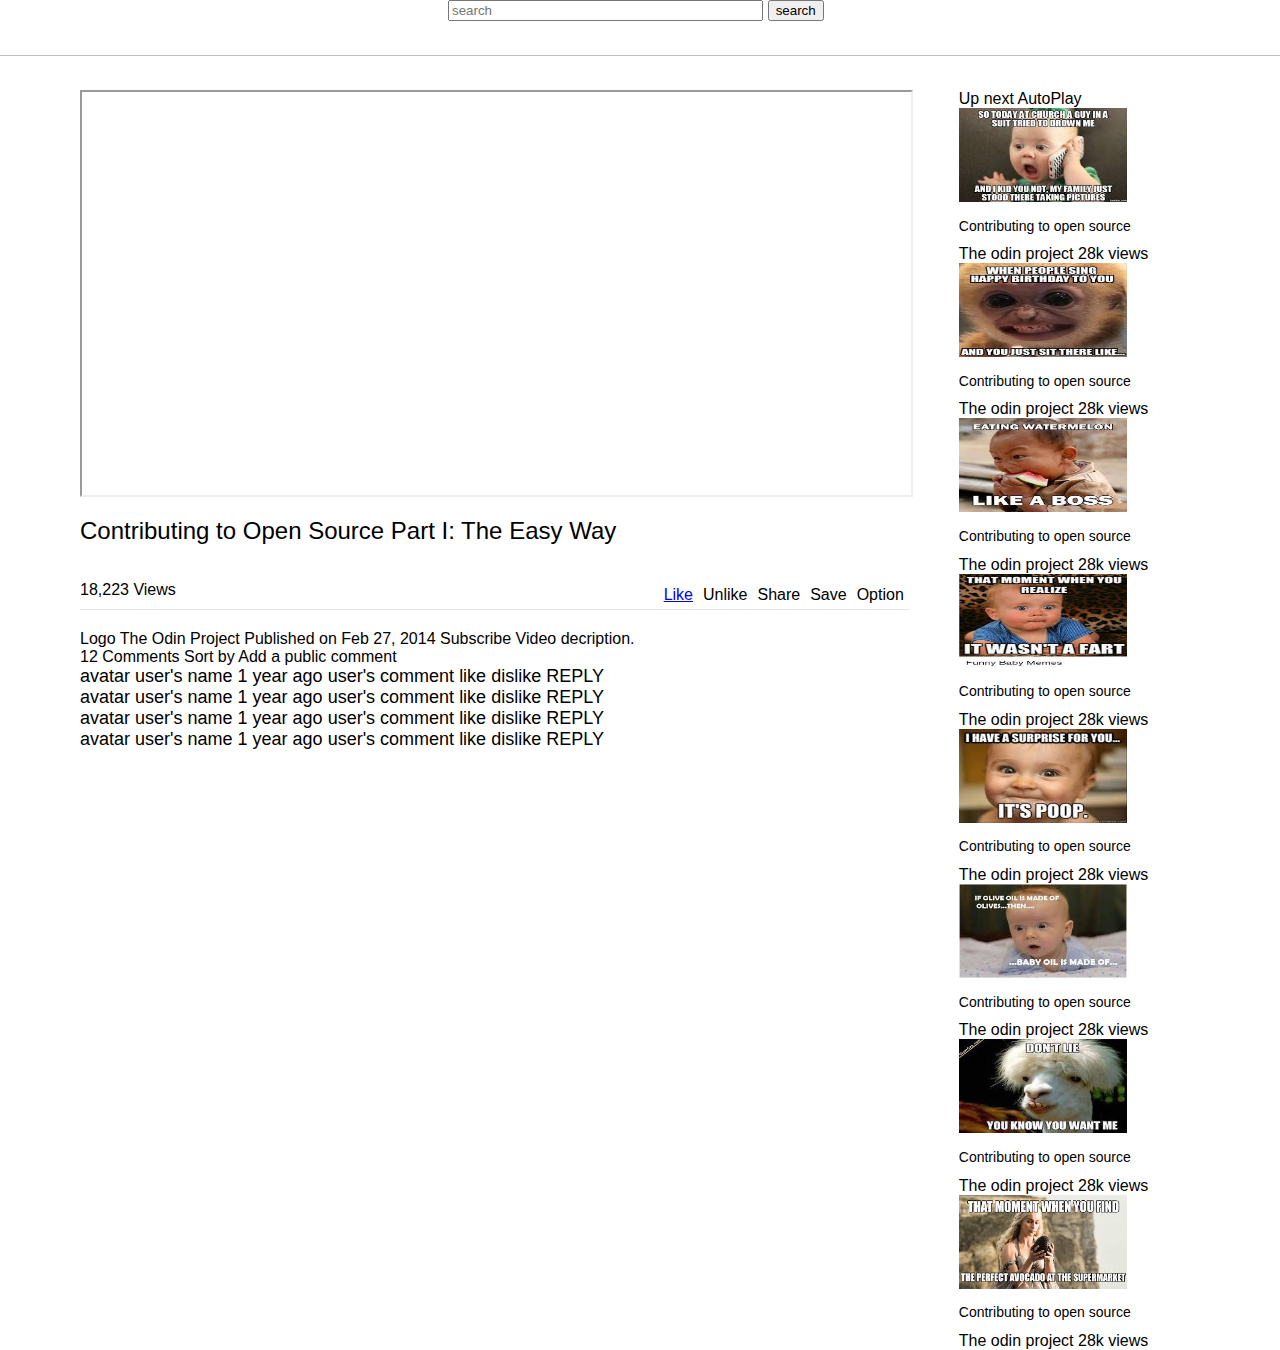
==== index.html @ 765192f0 "styling video title and options section" ====
<!DOCTYPE html>
<html lang="en">
    <head>
		<title>Youtube demo</title>
		<link rel="stylesheet" type="text/css" href="css/style.css"> 
	</head>
    <body>
    	<nav class="navbar">
			<div class="search"> 

			<input type="text" class="search-id" placeholder="search">
			<input type="button" value="search" class="search-button">

			</div>
		</nav>
    	<div class="container">
    		<div class="left">
		    	<div class="video">
					<iframe width="100%" height="403"
					src="https://www.youtube.com/embed/V74l_zS1x8E">
					</iframe>
				</div>
						
		    	<div class="comments">
		    		<div class="below-video">
		    			<h1 class="video-title">Contributing to Open Source Part I: The Easy Way</h1>
		    			<div class="views-and-options">
		    				<span class="views">18,223 Views</span>

		    				<span class="more-options-button options-button">Option</span>
		    				<span class="save-button options-button">Save</span>
		    				<span class="share-button options-button">Share</span>
		    				<span class="dislike-button options-button">Unlike</span>
		    				<span class="like-button options-button"><a href="#">Like</a></span>
		    			</div>
		    			<div class="description">
		    				<span class="author-logo">Logo</span>
		    				<span class="author-name">The Odin Project</span>
		    				<span class="publish-date">Published on Feb 27, 2014</span>
		    				<span class="subscribe-button">Subscribe</span>
		    				<span class="video-description">Video decription.</span>
		    				 <span class="show-more-or-less-button"></span>
		    			</div>
		    			<div class="comments-section">
		    				<div>
		    					<span class="number-of-comments">12 Comments</span>
		    					<span class="sort-by-button">Sort by</span>
		    					<span class="comment-box">Add a public comment</span>
		    				</div>
		    				<div>
		    					<div class="comment">
		    						<span class="user-avatar">avatar</span>
		    						<span class="user-name">user's name</span>
		    						<span class="comment-date">1 year ago</span>
		    						<span class="user-comment">user's comment</span>
									<span class="comment-like-button">like</span>
									<span class="comment-dislike-button">dislike</span>
									<span class="comment-reply-button">REPLY</span>
		    					</div>
		    					<div class="comment">
		    						<span class="user-avatar">avatar</span>
		    						<span class="user-name">user's name</span>
		    						<span class="comment-date">1 year ago</span>
		    						<span class="user-comment">user's comment</span>
									<span class="comment-like-button">like</span>
									<span class="comment-dislike-button">dislike</span>
									<span class="comment-reply-button">REPLY</span>
		    					</div>
		    					<div class="comment">
		    						<span class="user-avatar">avatar</span>
		    						<span class="user-name">user's name</span>
		    						<span class="comment-date">1 year ago</span>
		    						<span class="user-comment">user's comment</span>
									<span class="comment-like-button">like</span>
									<span class="comment-dislike-button">dislike</span>
									<span class="comment-reply-button">REPLY</span>
		    					</div>
		    					<div class="comment">
		    						<span class="user-avatar">avatar</span>
		    						<span class="user-name">user's name</span>
		    						<span class="comment-date">1 year ago</span>
		    						<span class="user-comment">user's comment</span>
									<span class="comment-like-button">like</span>
									<span class="comment-dislike-button">dislike</span>
									<span class="comment-reply-button">REPLY</span>
		    					</div>
		    				</div>
		    			</div>
		    		</div>
				</div>
			</div>

			<div class="right">
		    	<div class="next-video">
					<div class="next-video-control">
						<span>Up next</span>
						<span>AutoPlay</span>
					</div>
					<div class="next-video-text">
						<img src="./images/pic1.jpg" alt="">
						<h2>Contributing to open source </h2>
						<span>The odin project</span>
						<span>28k views</span>
					</div>
		    	</div>
		    	<div class="more-videos">
					<div class="one-more-video">
						<img src="./images/pic2.jpg" alt="">
						<h2>Contributing to open source </h2>
						<span>The odin project</span>
						<span>28k views</span>
					</div>
					<div class="one-more-video">
						<img src="./images/pic3.jpg" alt="">
						<h2>Contributing to open source </h2>
						<span>The odin project</span>
						<span>28k views</span>
					</div>
					<div class="one-more-video">
						<img src="./images/pic4.jpg" alt="">
						<h2>Contributing to open source </h2>
						<span>The odin project</span>
						<span>28k views</span>
					</div>
					<div class="one-more-video">
						<img src="./images/pic5.jpg" alt="">
						<h2>Contributing to open source </h2>
						<span>The odin project</span>
						<span>28k views</span>
					</div>
					<div class="one-more-video">
						<img src="./images/pic6.jpg" alt="">
						<h2>Contributing to open source </h2>
						<span>The odin project</span>
						<span>28k views</span>
					</div>
					<div class="one-more-video">
						<img src="./images/pic7.jpg" alt="">
						<h2>Contributing to open source </h2>
						<span>The odin project</span>
						<span>28k views</span>
					</div>
					<div class="one-more-video">
						<img src="./images/pic8.jpg" alt="">
						<h2>Contributing to open source </h2>
						<span>The odin project</span>
						<span>28k views</span>
					</div>
					
				</div>
			</div>
    	</div>
    </body>
</html>
---- css/style.css ----
body {
	margin: 0;
    font-family: Roboto, Arial, sans-serif;
}

.navbar {
    background-color: white;
    position: fixed;
    top: 0;
    height: 55px;
    width: 100%;
    border-bottom: silver 1px solid;

}

.video {
    margin-top: 90px;
    width: 100%;
}

.left {
    width: 74%;
    float: left;
}

.container {
    margin: 0px 80px;
    background: grey;
}
.container > section , .container > div {
}

.search {
    margin: 0 auto;
    width: 30%
}

.search-id {
    width: 80%;
}

.right{
    width: 20%;
    float: left;
    margin-top: 90px;
    margin-left: 50px;
}

.right img {
    width: 168px;
    height: 94px;
}

.right h2 {
    font-size: 14px;
    font-weight: 500;
}

.comments {
    width: 100%;
    float: left;
}

.next-video {
    width: 500px;

}

.video-title {
    font-size: 24px;
    font-weight: 400;
}

.comment {
    font-size: 18px;
    
}

.views-and-options {
    padding: 20px 0 8px 0;
    margin-bottom: 20px;
    clear: both;
    border-bottom: 1px solid rgba(0,0,0,0.10);
    display: block;
    height: 20px;
}

.views {
    float: left;
}

.options-button {
    float: right;
    margin: 5px;
}
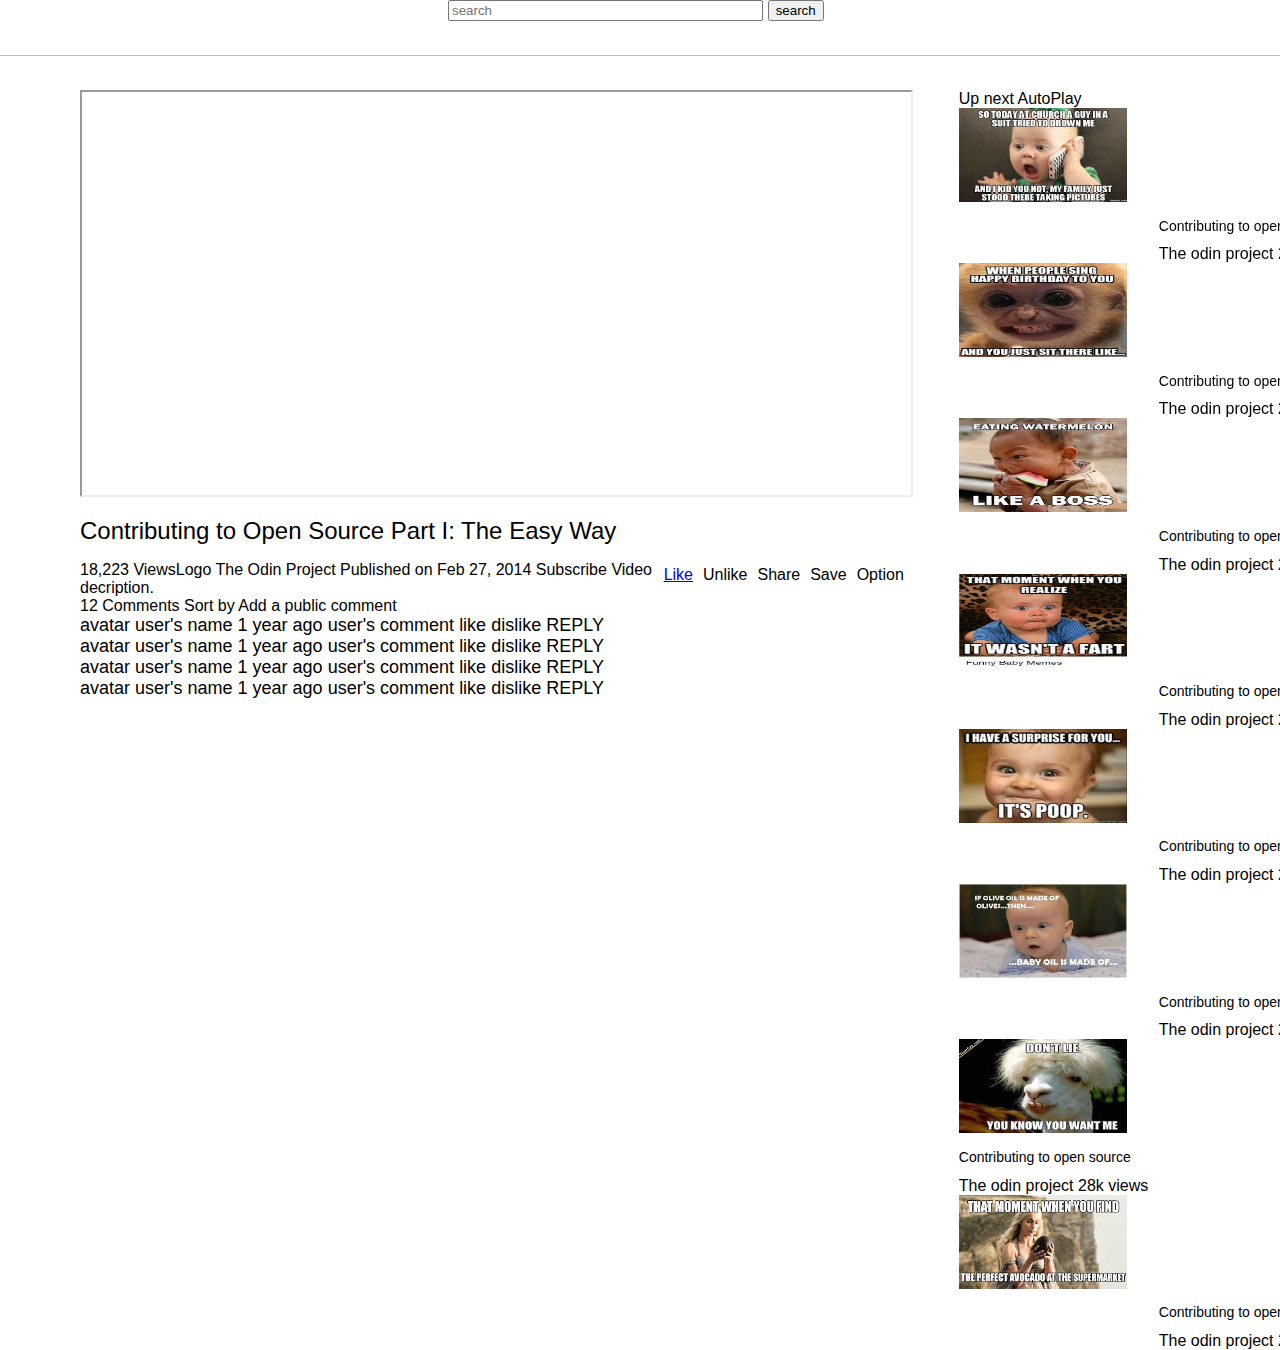
==== commit c7956679: "merged conflict" ====
--- a/index.html
+++ b/index.html
@@ -98,53 +98,76 @@
 					</div>
 					<div class="next-video-text">
 						<img src="./images/pic1.jpg" alt="">
-						<h2>Contributing to open source </h2>
-						<span>The odin project</span>
-						<span>28k views</span>
+						<div class="next-video-style">
+								<h2>Contributing to open source </h2>
+								<span>The odin project</span>
+								<span>28k views</span>
+						</div>
+					
 					</div>
 		    	</div>
 		    	<div class="more-videos">
 					<div class="one-more-video">
 						<img src="./images/pic2.jpg" alt="">
-						<h2>Contributing to open source </h2>
-						<span>The odin project</span>
-						<span>28k views</span>
+						<div class="next-video-style">
+								<h2>Contributing to open source </h2>
+								<span>The odin project</span>
+								<span>28k views</span>							
+						</div>
+						
 					</div>
 					<div class="one-more-video">
 						<img src="./images/pic3.jpg" alt="">
-						<h2>Contributing to open source </h2>
-						<span>The odin project</span>
-						<span>28k views</span>
+						<div class="next-video-style">
+								<h2>Contributing to open source </h2>
+								<span>The odin project</span>
+								<span>28k views</span>							
+						</div>
+						
 					</div>
 					<div class="one-more-video">
 						<img src="./images/pic4.jpg" alt="">
-						<h2>Contributing to open source </h2>
-						<span>The odin project</span>
-						<span>28k views</span>
+						<div class="next-video-style">
+								<h2>Contributing to open source </h2>
+								<span>The odin project</span>
+								<span>28k views</span>							
+						</div>
 					</div>
 					<div class="one-more-video">
 						<img src="./images/pic5.jpg" alt="">
-						<h2>Contributing to open source </h2>
-						<span>The odin project</span>
-						<span>28k views</span>
+						<div class="next-video-style">
+								<h2>Contributing to open source </h2>
+								<span>The odin project</span>
+								<span>28k views</span>							
+						</div>
+
 					</div>
 					<div class="one-more-video">
 						<img src="./images/pic6.jpg" alt="">
-						<h2>Contributing to open source </h2>
-						<span>The odin project</span>
-						<span>28k views</span>
+						<div class="next-video-style">
+								<h2>Contributing to open source </h2>
+								<span>The odin project</span>
+								<span>28k views</span>							
+						</div>
+
 					</div>
 					<div class="one-more-video">
 						<img src="./images/pic7.jpg" alt="">
-						<h2>Contributing to open source </h2>
-						<span>The odin project</span>
-						<span>28k views</span>
+						<div id="next-video-style">
+								<h2>Contributing to open source </h2>
+								<span>The odin project</span>
+								<span>28k views</span>							
+						</div>
+
 					</div>
 					<div class="one-more-video">
 						<img src="./images/pic8.jpg" alt="">
-						<h2>Contributing to open source </h2>
-						<span>The odin project</span>
-						<span>28k views</span>
+						<div class="next-video-style">
+								<h2>Contributing to open source </h2>
+								<span>The odin project</span>
+								<span>28k views</span>							
+						</div>
+					
 					</div>
 					
 				</div>
--- a/css/style.css
+++ b/css/style.css
@@ -76,6 +76,7 @@
     
 }
 
+<<<<<<< HEAD
 .views-and-options {
     padding: 20px 0 8px 0;
     margin-bottom: 20px;
@@ -92,4 +93,9 @@
 .options-button {
     float: right;
     margin: 5px;
+}
+
+.next-video-style{
+    position: relative;
+    left: 200px;
 }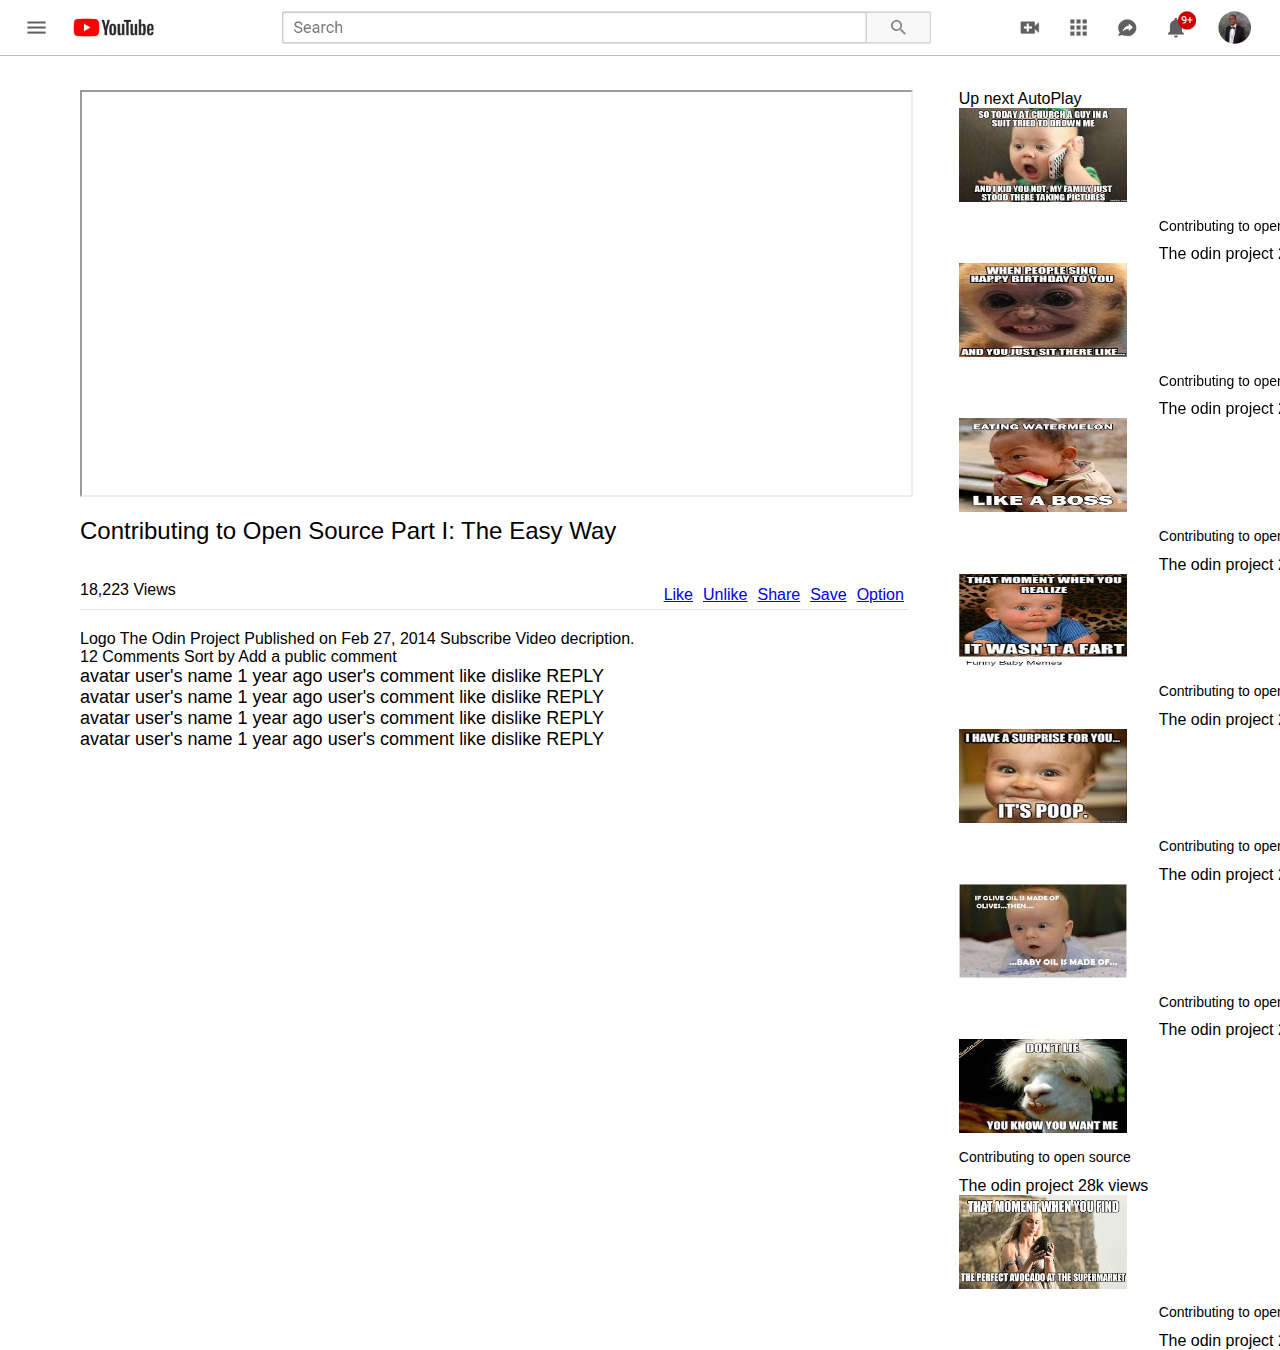
==== commit 4a977323: "styling navbar" ====
--- a/index.html
+++ b/index.html
@@ -6,12 +6,16 @@
 	</head>
     <body>
     	<nav class="navbar">
+    		<img src="./images/youtube-navbar.png" />
+
+    		<!--
 			<div class="search"> 
 
 			<input type="text" class="search-id" placeholder="search">
 			<input type="button" value="search" class="search-button">
 
 			</div>
+			-->
 		</nav>
     	<div class="container">
     		<div class="left">
@@ -27,10 +31,10 @@
 		    			<div class="views-and-options">
 		    				<span class="views">18,223 Views</span>
 
-		    				<span class="more-options-button options-button">Option</span>
-		    				<span class="save-button options-button">Save</span>
-		    				<span class="share-button options-button">Share</span>
-		    				<span class="dislike-button options-button">Unlike</span>
+		    				<span class="more-options-button options-button"><a href="#">Option</a></span>
+		    				<span class="save-button options-button"><a href="#">Save</a></span>
+		    				<span class="share-button options-button"><a href="#">Share</a></span>
+		    				<span class="dislike-button options-button"><a href="#">Unlike</a></span>
 		    				<span class="like-button options-button"><a href="#">Like</a></span>
 		    			</div>
 		    			<div class="description">
--- a/css/style.css
+++ b/css/style.css
@@ -11,6 +11,10 @@
     width: 100%;
     border-bottom: silver 1px solid;
 
+}
+
+.navbar > img {
+    width: 100%;
 }
 
 .video {
@@ -76,7 +80,6 @@
     
 }
 
-<<<<<<< HEAD
 .views-and-options {
     padding: 20px 0 8px 0;
     margin-bottom: 20px;
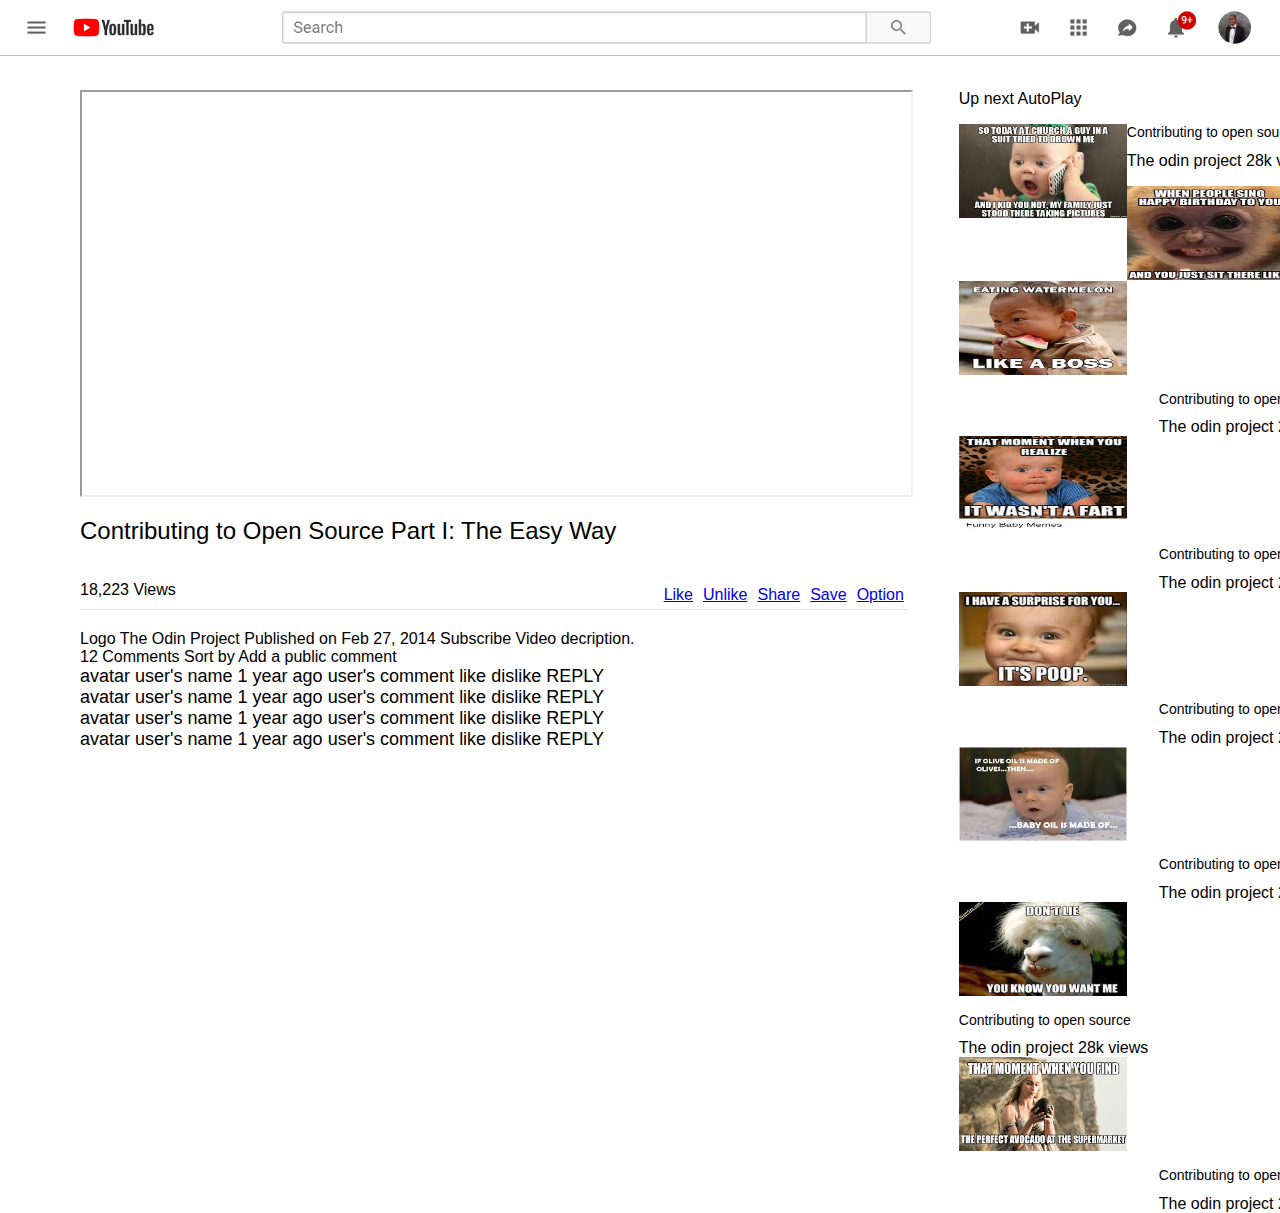
==== commit 42c1e854: "next video bug" ====
--- a/index.html
+++ b/index.html
@@ -101,24 +101,25 @@
 						<span>AutoPlay</span>
 					</div>
 					<div class="next-video-text">
-						<img src="./images/pic1.jpg" alt="">
-						<div class="next-video-style">
+						<p>
+								<img src="./images/pic1.jpg" alt="" align="left">
+						 
 								<h2>Contributing to open source </h2>
 								<span>The odin project</span>
 								<span>28k views</span>
-						</div>
-					
+						</p>				 					
 					</div>
 		    	</div>
 		    	<div class="more-videos">
 					<div class="one-more-video">
-						<img src="./images/pic2.jpg" alt="">
-						<div class="next-video-style">
+					<p>
+						<img src="./images/pic2.jpg" alt="" align="left">
+						
 								<h2>Contributing to open source </h2>
 								<span>The odin project</span>
 								<span>28k views</span>							
-						</div>
-						
+						 
+					</p>	
 					</div>
 					<div class="one-more-video">
 						<img src="./images/pic3.jpg" alt="">
--- a/css/style.css
+++ b/css/style.css
@@ -67,7 +67,11 @@
 
 .next-video {
     width: 500px;
+    display: block;
 
+}
+.more-videos{
+    width: 500px;
 }
 
 .video-title {
@@ -101,4 +105,9 @@
 .next-video-style{
     position: relative;
     left: 200px;
+}
+
+.next-video-text{
+    display: block;
+    clear: both;
 }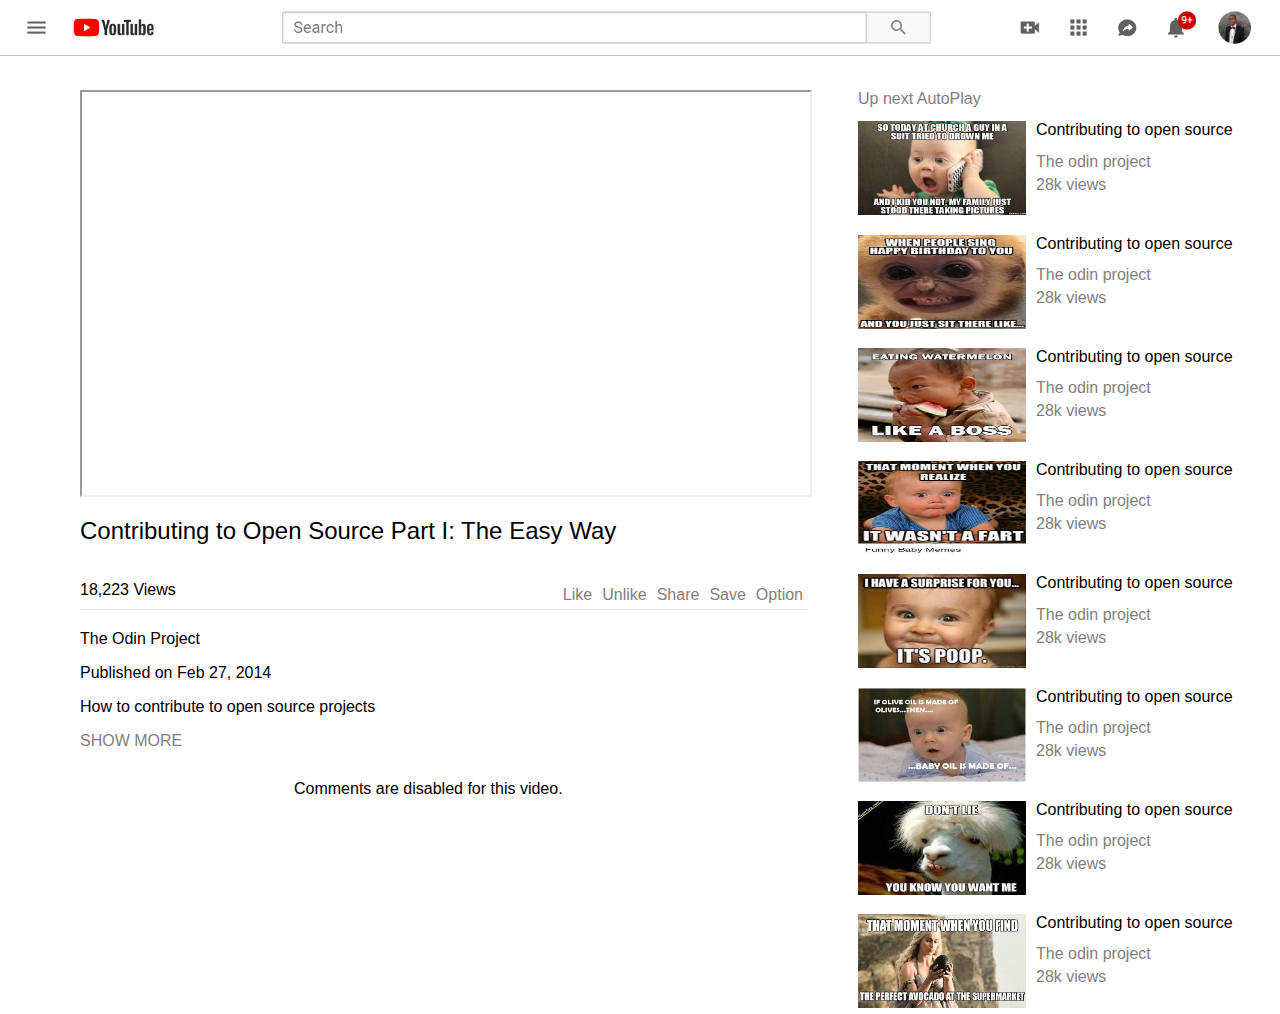
==== commit 92d6c29c: "added more styling" ====
--- a/index.html
+++ b/index.html
@@ -38,141 +38,80 @@
 		    				<span class="like-button options-button"><a href="#">Like</a></span>
 		    			</div>
 		    			<div class="description">
-		    				<span class="author-logo">Logo</span>
-		    				<span class="author-name">The Odin Project</span>
-		    				<span class="publish-date">Published on Feb 27, 2014</span>
-		    				<span class="subscribe-button">Subscribe</span>
-		    				<span class="video-description">Video decription.</span>
-		    				 <span class="show-more-or-less-button"></span>
+		    				<p class="author-name">The Odin Project</p>
+		    				<p class="publish-date">Published on Feb 27, 2014</p>
+		    				<p class="video-description">How to contribute to open source projects</p>
+		    				<p class="show-more-or-less-button"><a href="#">SHOW MORE</a></p>
 		    			</div>
 		    			<div class="comments-section">
-		    				<div>
-		    					<span class="number-of-comments">12 Comments</span>
-		    					<span class="sort-by-button">Sort by</span>
-		    					<span class="comment-box">Add a public comment</span>
-		    				</div>
-		    				<div>
-		    					<div class="comment">
-		    						<span class="user-avatar">avatar</span>
-		    						<span class="user-name">user's name</span>
-		    						<span class="comment-date">1 year ago</span>
-		    						<span class="user-comment">user's comment</span>
-									<span class="comment-like-button">like</span>
-									<span class="comment-dislike-button">dislike</span>
-									<span class="comment-reply-button">REPLY</span>
-		    					</div>
-		    					<div class="comment">
-		    						<span class="user-avatar">avatar</span>
-		    						<span class="user-name">user's name</span>
-		    						<span class="comment-date">1 year ago</span>
-		    						<span class="user-comment">user's comment</span>
-									<span class="comment-like-button">like</span>
-									<span class="comment-dislike-button">dislike</span>
-									<span class="comment-reply-button">REPLY</span>
-		    					</div>
-		    					<div class="comment">
-		    						<span class="user-avatar">avatar</span>
-		    						<span class="user-name">user's name</span>
-		    						<span class="comment-date">1 year ago</span>
-		    						<span class="user-comment">user's comment</span>
-									<span class="comment-like-button">like</span>
-									<span class="comment-dislike-button">dislike</span>
-									<span class="comment-reply-button">REPLY</span>
-		    					</div>
-		    					<div class="comment">
-		    						<span class="user-avatar">avatar</span>
-		    						<span class="user-name">user's name</span>
-		    						<span class="comment-date">1 year ago</span>
-		    						<span class="user-comment">user's comment</span>
-									<span class="comment-like-button">like</span>
-									<span class="comment-dislike-button">dislike</span>
-									<span class="comment-reply-button">REPLY</span>
-		    					</div>
-		    				</div>
+    						<div class="disabled-comment-info">Comments are disabled for this video.</div>
 		    			</div>
 		    		</div>
 				</div>
 			</div>
 
 			<div class="right">
-		    	<div class="next-video">
+		    	<div class="next-video-group">
 					<div class="next-video-control">
-						<span>Up next</span>
-						<span>AutoPlay</span>
+						<span class="up-next"><a href="#">Up next</a></span>
+						<span class="auto-play"><a href="#">AutoPlay</a></span>
 					</div>
-					<div class="next-video-text">
-						<p>
-								<img src="./images/pic1.jpg" alt="" align="left">
-						 
-								<h2>Contributing to open source </h2>
-								<span>The odin project</span>
-								<span>28k views</span>
-						</p>				 					
+
+					<div class="next-video">
+						<a href="#"><img src="./images/pic1.jpg" alt=""></a>
+						<h2><a href="#">Contributing to open source</a></h2>
+						<span class="author"><a href="#">The odin project</a></span>
+						<span class="views"><a href="#">28k views</a></span>
 					</div>
 		    	</div>
 		    	<div class="more-videos">
 					<div class="one-more-video">
-					<p>
-						<img src="./images/pic2.jpg" alt="" align="left">
-						
-								<h2>Contributing to open source </h2>
-								<span>The odin project</span>
-								<span>28k views</span>							
-						 
-					</p>	
+						<a href="#"><img src="./images/pic2.jpg" alt=""></a>
+						<h2><a href="#">Contributing to open source</a></h2>
+						<span class="author"><a href="#">The odin project</a></span>
+						<span class="views"><a href="#">28k views</a></span>
 					</div>
+
 					<div class="one-more-video">
-						<img src="./images/pic3.jpg" alt="">
-						<div class="next-video-style">
-								<h2>Contributing to open source </h2>
-								<span>The odin project</span>
-								<span>28k views</span>							
-						</div>
-						
+						<a href="#"><img src="./images/pic3.jpg" alt=""></a>
+						<h2><a href="#">Contributing to open source</a></h2>
+						<span class="author"><a href="#">The odin project</a></span>
+						<span class="views"><a href="#">28k views</a></span>
 					</div>
+
 					<div class="one-more-video">
-						<img src="./images/pic4.jpg" alt="">
-						<div class="next-video-style">
-								<h2>Contributing to open source </h2>
-								<span>The odin project</span>
-								<span>28k views</span>							
-						</div>
+						<a href="#"><img src="./images/pic4.jpg" alt=""></a>
+						<h2><a href="#">Contributing to open source</a></h2>
+						<span class="author"><a href="#">The odin project</a></span>
+						<span class="views"><a href="#">28k views</a></span>
 					</div>
+
 					<div class="one-more-video">
-						<img src="./images/pic5.jpg" alt="">
-						<div class="next-video-style">
-								<h2>Contributing to open source </h2>
-								<span>The odin project</span>
-								<span>28k views</span>							
-						</div>
+						<a href="#"><img src="./images/pic5.jpg" alt=""></a>
+						<h2><a href="#">Contributing to open source</a></h2>
+						<span class="author"><a href="#">The odin project</a></span>
+						<span class="views"><a href="#">28k views</a></span>
+					</div>
 
+					<div class="one-more-video">
+						<a href="#"><img src="./images/pic6.jpg" alt=""></a>
+						<h2><a href="#">Contributing to open source</a></h2>
+						<span class="author"><a href="#">The odin project</a></span>
+						<span class="views"><a href="#">28k views</a></span>
 					</div>
+
 					<div class="one-more-video">
-						<img src="./images/pic6.jpg" alt="">
-						<div class="next-video-style">
-								<h2>Contributing to open source </h2>
-								<span>The odin project</span>
-								<span>28k views</span>							
-						</div>
+						<a href="#"><img src="./images/pic7.jpg" alt=""></a>
+						<h2><a href="#">Contributing to open source</a></h2>
+						<span class="author"><a href="#">The odin project</a></span>
+						<span class="views"><a href="#">28k views</a></span>
+					</div>
 
-					</div>
 					<div class="one-more-video">
-						<img src="./images/pic7.jpg" alt="">
-						<div id="next-video-style">
-								<h2>Contributing to open source </h2>
-								<span>The odin project</span>
-								<span>28k views</span>							
-						</div>
-
-					</div>
-					<div class="one-more-video">
-						<img src="./images/pic8.jpg" alt="">
-						<div class="next-video-style">
-								<h2>Contributing to open source </h2>
-								<span>The odin project</span>
-								<span>28k views</span>							
-						</div>
-					
+						<a href="#"><img src="./images/pic8.jpg" alt=""></a>
+						<h2><a href="#">Contributing to open source</a></h2>
+						<span class="author"><a href="#">The odin project</a></span>
+						<span class="views"><a href="#">28k views</a></span>
 					</div>
 					
 				</div>
--- a/css/style.css
+++ b/css/style.css
@@ -1,6 +1,11 @@
 body {
 	margin: 0;
     font-family: Roboto, Arial, sans-serif;
+}
+
+a {
+    text-decoration: none;
+    color: gray;
 }
 
 .navbar {
@@ -23,7 +28,7 @@
 }
 
 .left {
-    width: 74%;
+    width: 65%;
     float: left;
 }
 
@@ -55,9 +60,10 @@
     height: 94px;
 }
 
-.right h2 {
-    font-size: 14px;
+.right h2, h2 a {
+    font-size: 16px;
     font-weight: 500;
+    color: black;
 }
 
 .comments {
@@ -65,11 +71,16 @@
     float: left;
 }
 
-.next-video {
+.next-video, .one-more-video {
     width: 500px;
     display: block;
+    height: 100px;
+}
 
+.one-more-video img {
+    text-align: left;
 }
+
 .more-videos{
     width: 500px;
 }
@@ -93,8 +104,17 @@
     height: 20px;
 }
 
-.views {
+.left .views {
     float: left;
+}
+
+.right .views {
+    display: block;
+    margin-top: 5px;
+}
+
+.right .views, .right .author {
+    color: gray;
 }
 
 .options-button {
@@ -102,12 +122,18 @@
     margin: 5px;
 }
 
-.next-video-style{
-    position: relative;
-    left: 200px;
+.next-video{
+    display: block;
+    clear: both;
 }
 
-.next-video-text{
-    display: block;
-    clear: both;
-}+.right img {
+    float: left;
+    margin-right: 10px;
+}
+
+.disabled-comment-info {
+    margin: 30px auto;
+    width: 300px;
+}
+
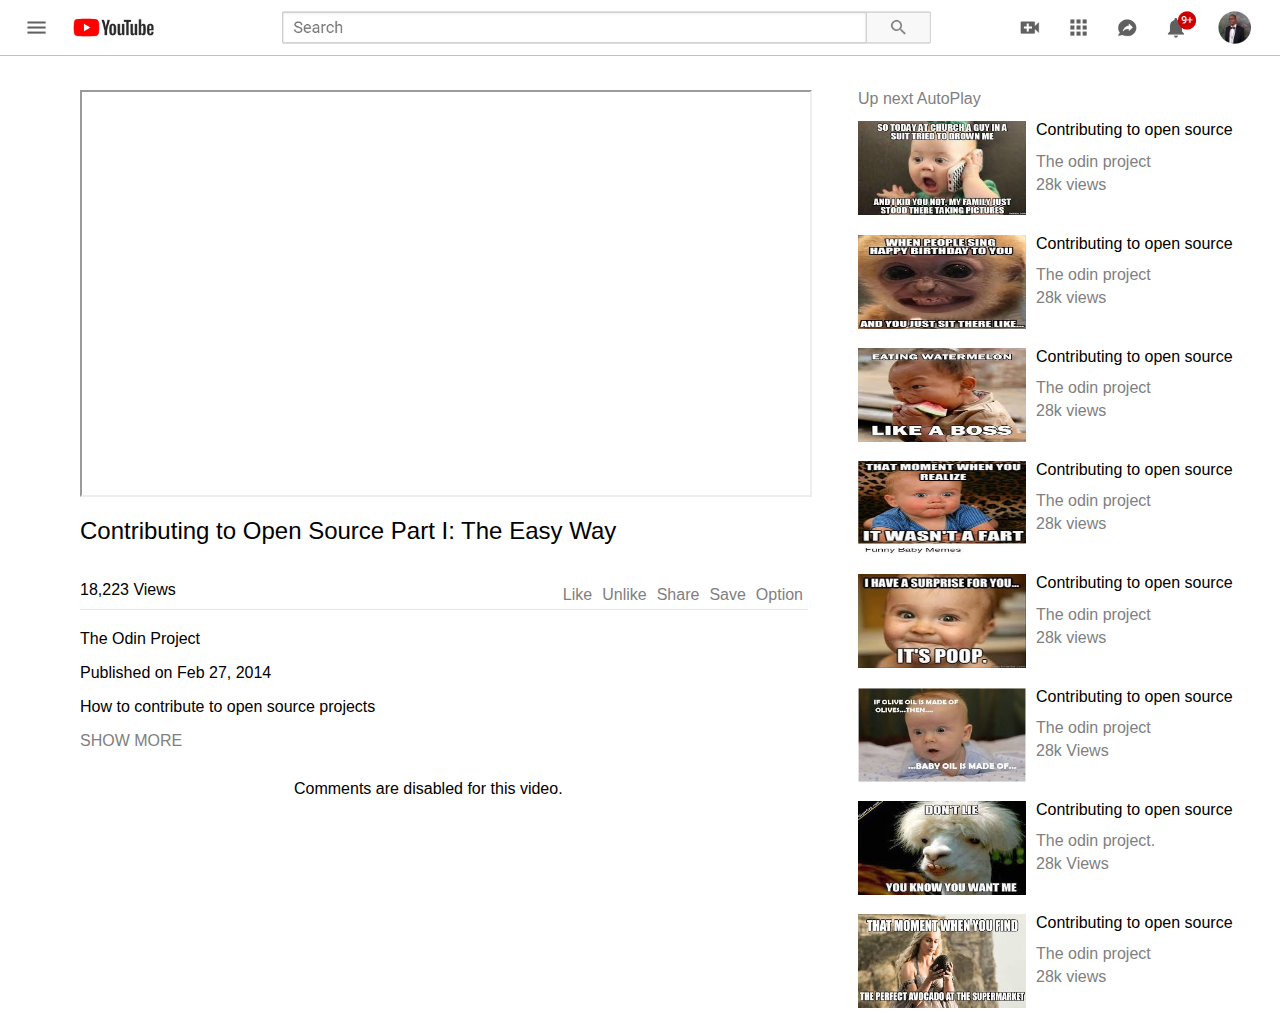
==== commit e57e0280: "update" ====
--- a/index.html
+++ b/index.html
@@ -6,21 +6,12 @@
 	</head>
     <body>
     	<nav class="navbar">
-    		<img src="./images/youtube-navbar.png" />
-
-    		<!--
-			<div class="search"> 
-
-			<input type="text" class="search-id" placeholder="search">
-			<input type="button" value="search" class="search-button">
-
-			</div>
-			-->
+    		<img src="./images/youtube-navbar.png" alt="" />
 		</nav>
     	<div class="container">
     		<div class="left">
 		    	<div class="video">
-					<iframe width="100%" height="403"
+					<iframe height="403"
 					src="https://www.youtube.com/embed/V74l_zS1x8E">
 					</iframe>
 				</div>
@@ -97,14 +88,14 @@
 						<a href="#"><img src="./images/pic6.jpg" alt=""></a>
 						<h2><a href="#">Contributing to open source</a></h2>
 						<span class="author"><a href="#">The odin project</a></span>
-						<span class="views"><a href="#">28k views</a></span>
+						<span class="views"><a href="#">28k Views</a></span>
 					</div>
 
 					<div class="one-more-video">
 						<a href="#"><img src="./images/pic7.jpg" alt=""></a>
-						<h2><a href="#">Contributing to open source</a></h2>
-						<span class="author"><a href="#">The odin project</a></span>
-						<span class="views"><a href="#">28k views</a></span>
+						<h2><a href="#">Contributing to open source </a></h2>
+						<span class="author"><a href="#">The odin project.</a></span>
+						<span class="views"><a href="#">28k Views</a></span>
 					</div>
 
 					<div class="one-more-video">
--- a/css/style.css
+++ b/css/style.css
@@ -6,6 +6,10 @@
 a {
     text-decoration: none;
     color: gray;
+}
+
+iframe {
+    width: 100%;
 }
 
 .navbar {
